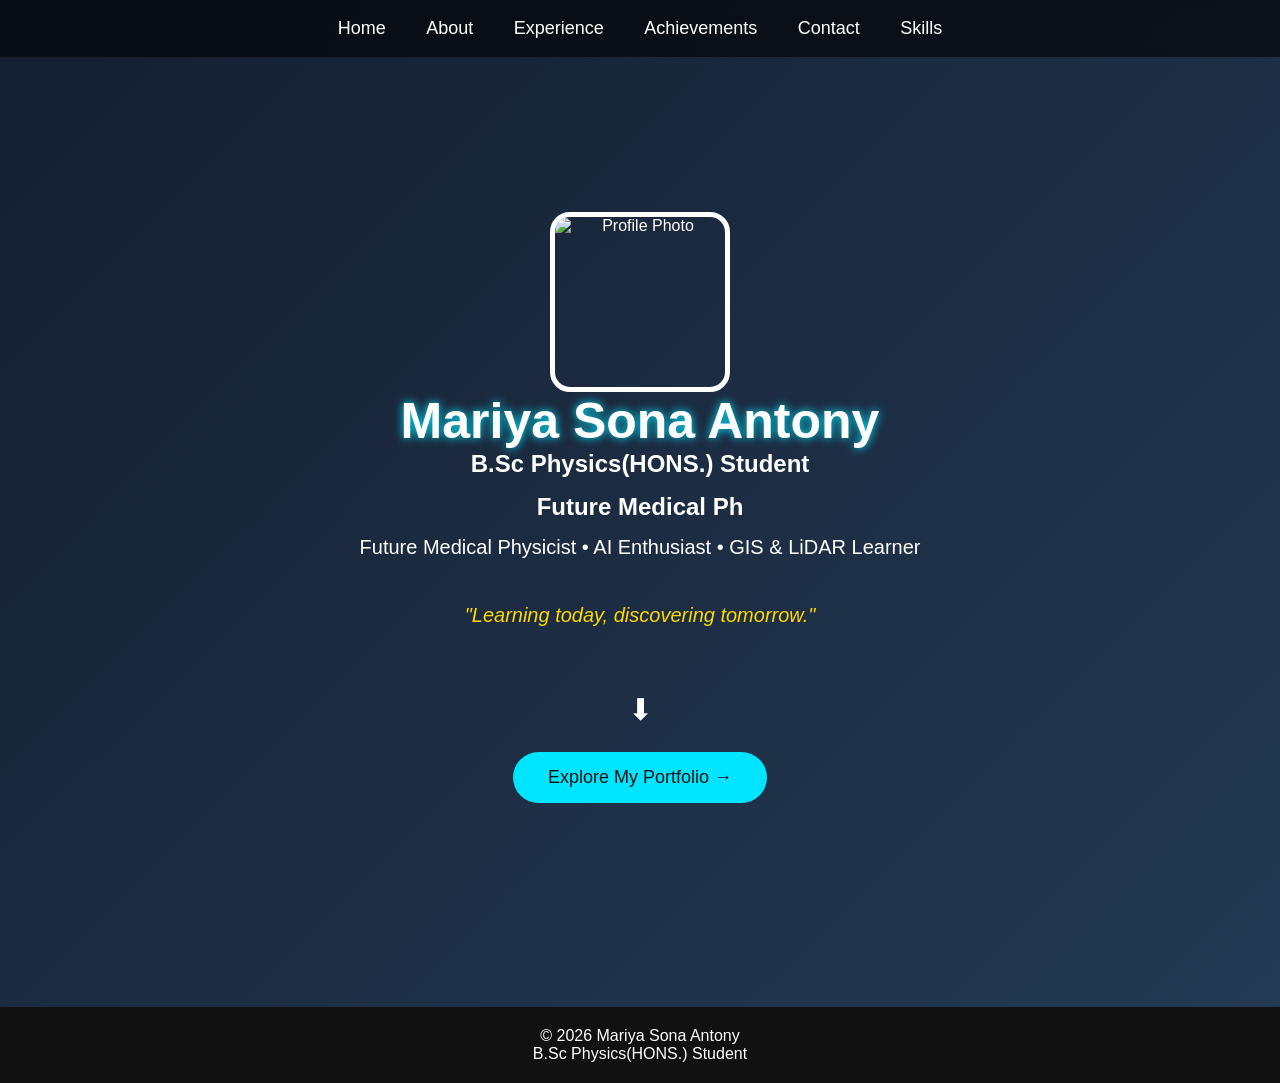
==== index.html @ 62a3495b "Add files via upload" ====
<!DOCTYPE html>
<html lang="en">
<head>
    <meta charset="UTF-8">
    <meta name="viewport" content="width=device-width, initial-scale=1.0">
    <title>Mariya Sona Antony | Portfolio</title>

    <link rel="stylesheet" href="style.css">
</head>

<body>

<nav>
    <a href="index.html">Home</a>
    <a href="about.html">About</a>
    <a href="experience.html">Experience</a>
    <a href="achievements.html">Achievements</a>
    <a href="contact.html">Contact</a>
    <a href="skills.html">Skills</a>
</nav>

<div class="hero">

    <img src="profile.jpg" alt="Profile Photo">

    <h1>Mariya Sona Antony</h1>

    <h2>B.Sc Physics(HONS.) Student</h2>
<h2>
    <span id="typing"></span>
</h2>

<script>
const text = "Future Medical Physicist | AI Enthusiast | GIS & LiDAR Learner";
let i = 0;

function typeWriter(){
    if(i < text.length){
        document.getElementById("typing").innerHTML += text.charAt(i);
        i++;
        setTimeout(typeWriter, 70);
    }
}

window.onload = typeWriter;
</script>

    <p>
        Future Medical Physicist • AI Enthusiast • GIS & LiDAR Learner
    </p>
    <p class="quote">
"Learning today, discovering tomorrow."
</p>
<p style="margin-top:40px;font-size:30px;">
⬇
</p>

    <a href="about.html">
        <button>Explore My Portfolio →</button>
    </a>




</div>
<footer>
    <p>© 2026 Mariya Sona Antony</p>
    <p>B.Sc Physics(HONS.) Student</p>
</footer>

</body>
</html>
---- style.css ----
*{
    margin:0;
    padding:0;
    box-sizing:border-box;
}
body{
    margin:0;
    font-family:Arial, sans-serif;
    min-height:100vh;
    background-image:url("space.jpg");
    background-size:cover;
    background-position:center;
    background-repeat:no-repeat;
    background-attachment:fixed;
    color:white;
}

nav{
    background:rgba(0,0,0,0.6);
    backdrop-filter:blur(10px);
    padding:18px;
    text-align:center;
    position:sticky;
    top:0;
}

nav a{
    color:white;
    text-decoration:none;
    margin:18px;
    font-size:18px;
    transition:0.3s;
}

nav a:hover{
    color:#00E5FF;
}

.hero{
    height:100vh;

    display:flex;

    flex-direction:column;

    justify-content:center;

    align-items:center;

    text-align:center;

    padding:20px;
}
.hero img,
.profile{
    width:180px;
    height:180px;
    border-radius:20px;
    object-fit:cover;
    border:5px solid white;
}

.hero h1{
    font-size:50px;
    color:white;
    text-shadow:0 0 10px #00E5FF;
}

.hero h2{
    margin-bottom:15px;
}

.hero p{
    font-size:20px;
    margin-bottom:25px;
}
.hero-content{

    background:rgba(255,255,255,0.10);

    backdrop-filter:blur(12px);

    padding:40px;

    border-radius:25px;

    width:90%;

    max-width:700px;
}

button{
    background:#00E5FF;
    color:#111;
    border:none;
    padding:15px 35px;
    border-radius:30px;
    cursor:pointer;
    font-size:18px;
    transition:0.3s;
}

button:hover{
    background:white;
    transform:scale(1.08);
    box-shadow:0 0 20px #00E5FF;
}
.card{
    background:rgba(255,255,255,0.12);
    backdrop-filter:blur(12px);
    border:1px solid rgba(255,255,255,0.2);
    border-radius:20px;
    padding:25px;
    margin:25px 0;
    box-shadow:0 8px 30px rgba(0,0,0,0.3);
    transition:0.4s;
}

.card:hover{
    transform:translateY(-8px);
}

button:hover{
    background:white;
    transform:scale(1.08);
}
}

button:hover{
    background:#ddd;
}
.content{
    max-width:900px;
    margin:auto;
    padding:40px 20px;
}

.content h1{
    text-align:center;
    margin-bottom:20px;
}

.content h2{
    margin-top:30px;
    margin-bottom:10px;
}

.content p,
.content li{
    font-size:18px;
    line-height:1.7;
}

.profile{
    width:180px;
    height:180px;
    border-radius:50%;
    display:block;
    margin:20px auto;
    border:5px solid white;
}.card{
    background:rgba(255,255,255,0.12);
    backdrop-filter:blur(12px);
    border:1px solid rgba(255,255,255,0.2);
    border-radius:20px;
    padding:25px;
    margin:25px 0;
    box-shadow:0 8px 30px rgba(0,0,0,0.3);
    transition:0.4s;
}

.card:hover{
    transform:translateY(-8px);
}

.card:hover{
    transform:translateY(-8px);
    box-shadow:0 15px 30px rgba(0,0,0,0.4);
}
.card h2{
    margin-bottom:10px;
}

.card p{
    font-size:17px;
}
.active{
    color:#FFD700;
    font-weight:bold;
}

nav a{
    transition:0.3s;
}

nav a:hover{
    color:#FFD700;
}
footer{
    background:#111;
    color:white;
    text-align:center;
    padding:20px;
    margin-top:50px;
}
html{
    scroll-behavior:smooth;
}
body{
    animation:fadeIn 1s ease;
}

@keyframes fadeIn{
    from{
        opacity:0;
    }

    to{
        opacity:1;
    }
}
body{
    font-family:Arial, sans-serif;
    background:linear-gradient(135deg,#141E30,#243B55);
    color:white;
}
.bar{
    width:100%;
    background:rgba(255,255,255,0.2);
    border-radius:30px;
    margin-bottom:20px;
    overflow:hidden;
}

.fill{
    background:linear-gradient(90deg,#00C853,#00E676);
    color:white;
    padding:10px;
    border-radius:30px;
    text-align:center;
    font-weight:bold;
}
.quote{
    font-size:22px;
    font-style:italic;
    color:#FFD700;
    margin-top:20px;
}
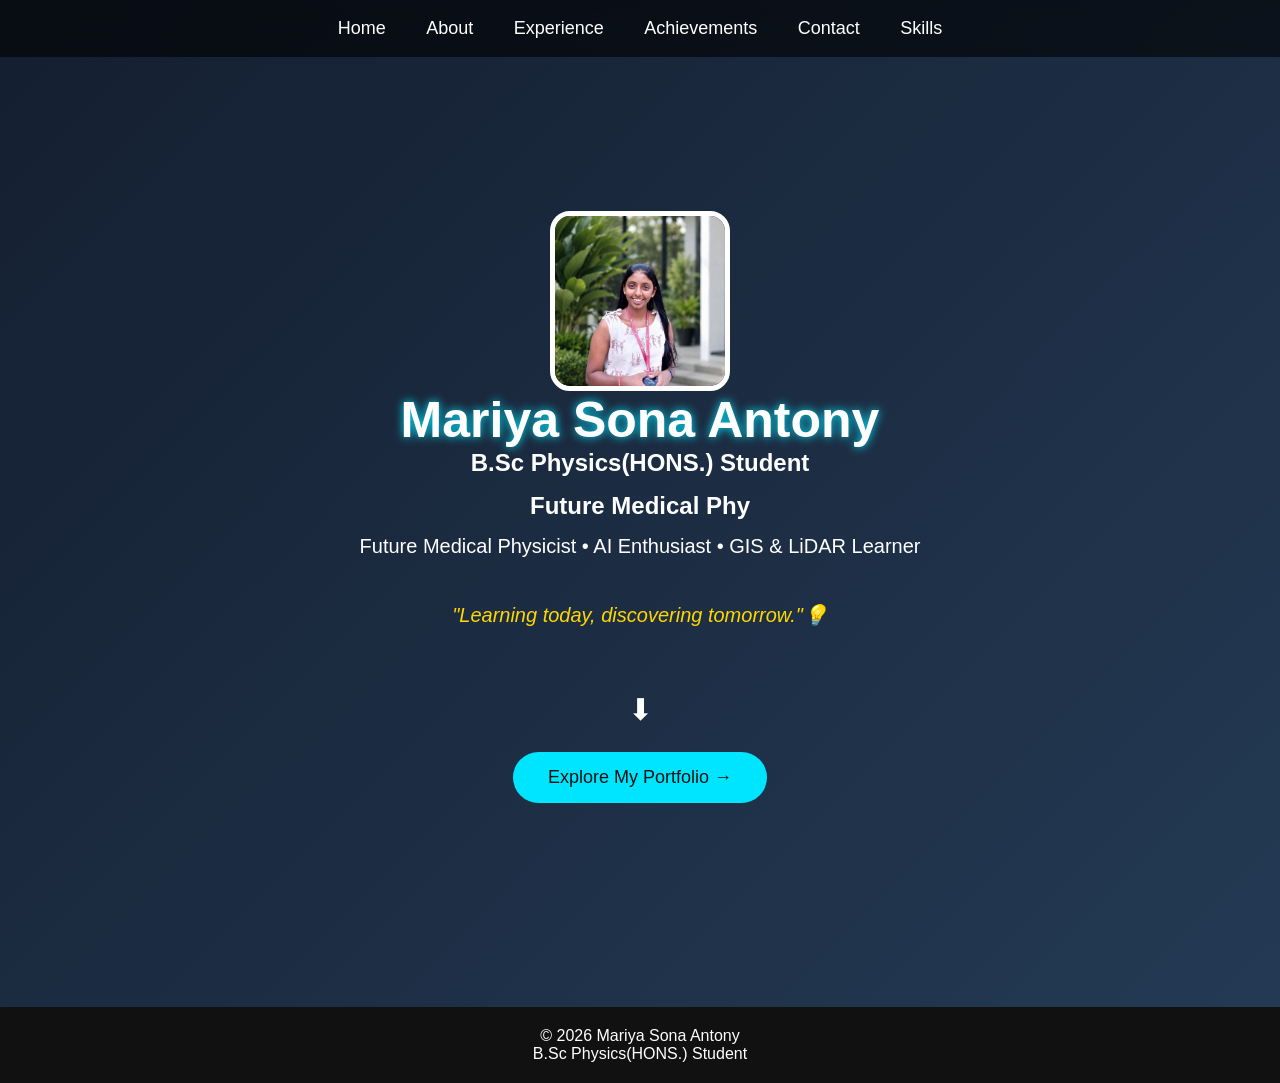
==== commit d9714e02: "Update index.html" ====
--- a/index.html
+++ b/index.html
@@ -49,7 +49,7 @@
         Future Medical Physicist • AI Enthusiast • GIS & LiDAR Learner
     </p>
     <p class="quote">
-"Learning today, discovering tomorrow."
+"Learning today, discovering tomorrow."💡
 </p>
 <p style="margin-top:40px;font-size:30px;">
 ⬇
